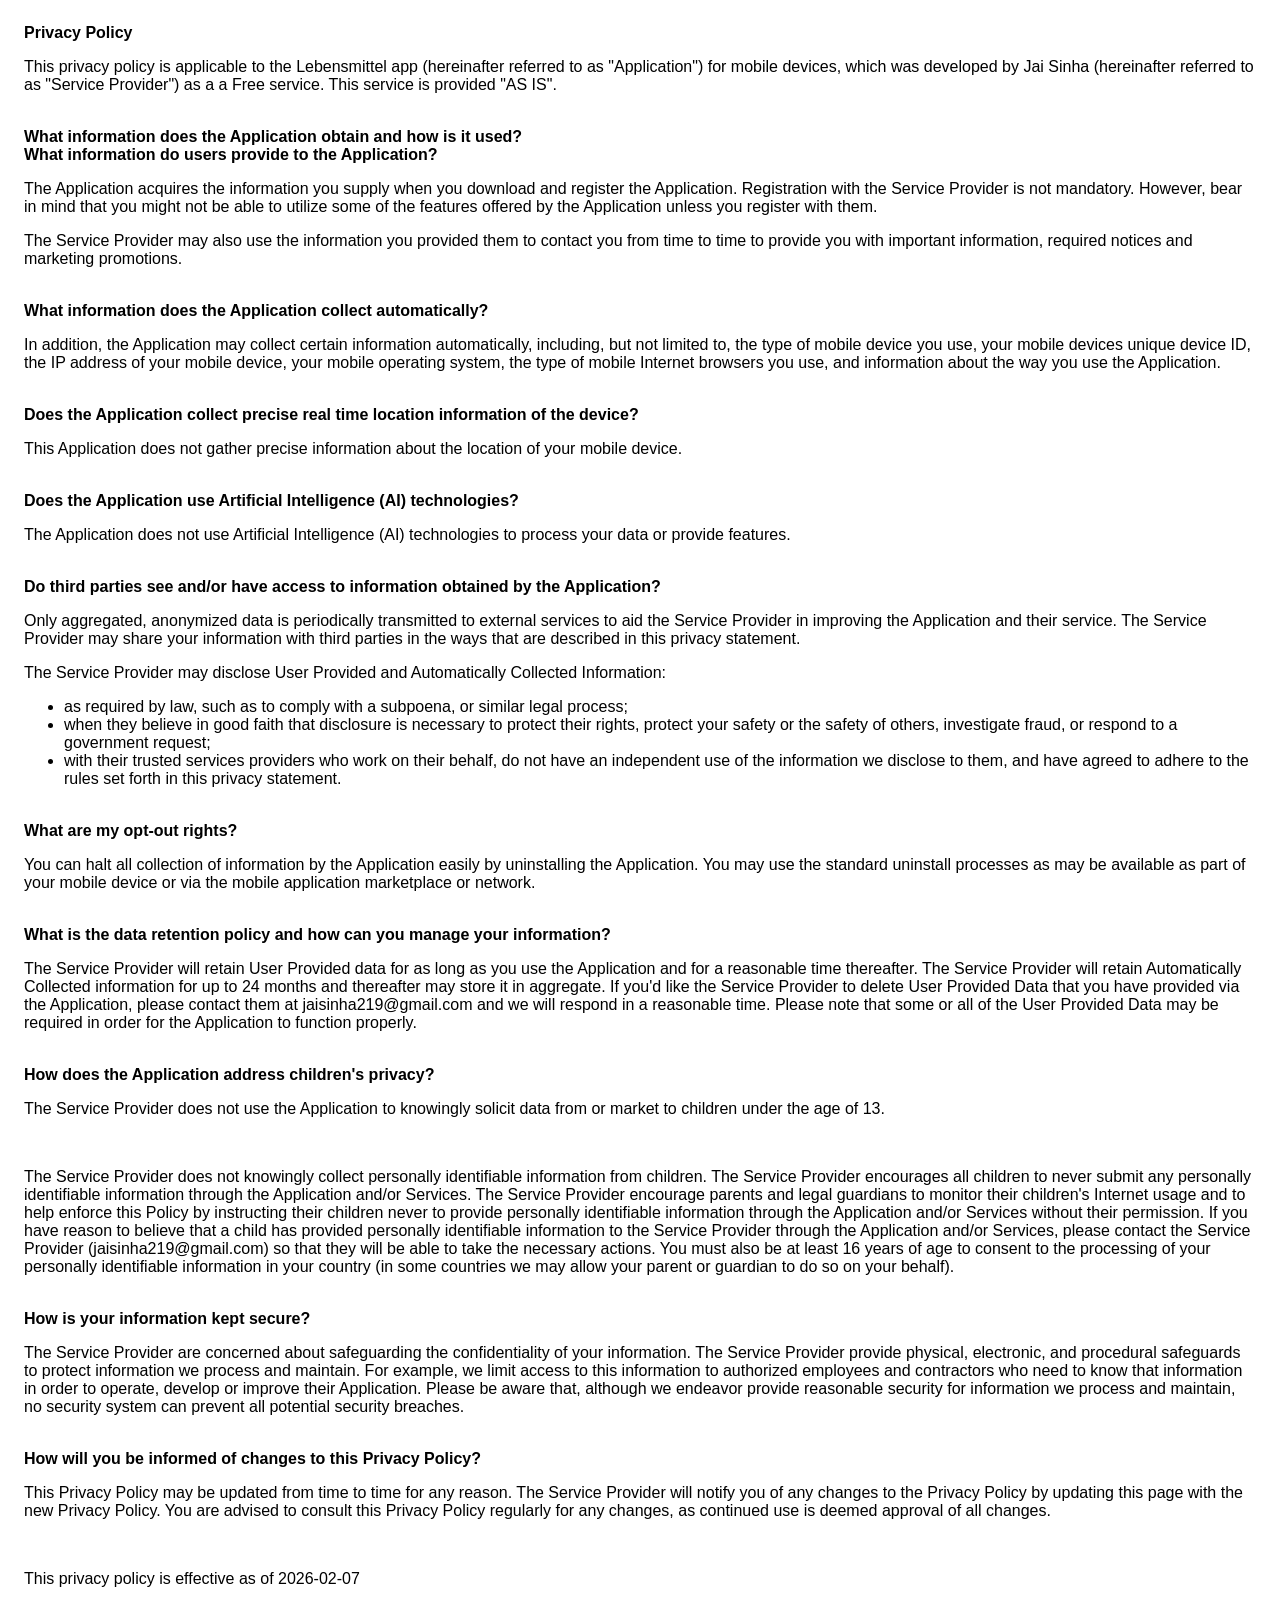
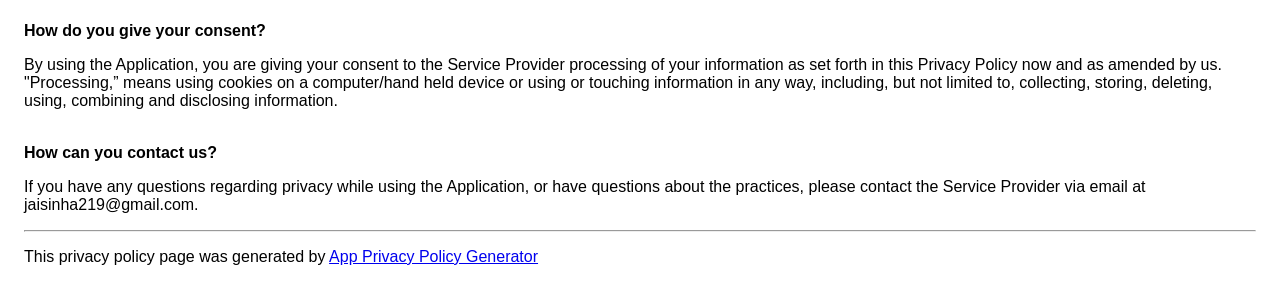
==== source/privacy.html @ adc27e12 "deploy: add privacy policy to github pages" ====
<!doctype html>
<html>
	<head>
		<meta charset="utf-8" />
		<meta name="viewport" content="width=device-width" />
		<title>Privacy Policy</title>
		<style>
			body {
				font-family: "Helvetica Neue", Helvetica, Arial, sans-serif;
				padding: 1em;
			}
		</style>
	</head>
	<body>
		<strong>Privacy Policy</strong>
		<p>
			This privacy policy is applicable to the Lebensmittel app (hereinafter referred to as
			"Application") for mobile devices, which was developed by Jai Sinha (hereinafter
			referred to as "Service Provider") as a a Free service. This service is provided "AS
			IS".
		</p>
		<br /><strong>What information does the Application obtain and how is it used?</strong
		><br /><strong>What information do users provide to the Application?</strong>
		<p>
			The Application acquires the information you supply when you download and register the
			Application. Registration with the Service Provider is not mandatory. However, bear in
			mind that you might not be able to utilize some of the features offered by the
			Application unless you register with them.
		</p>
		<p>
			The Service Provider may also use the information you provided them to contact you from
			time to time to provide you with important information, required notices and marketing
			promotions.
		</p>
		<br /><strong>What information does the Application collect automatically?</strong>
		<p>
			In addition, the Application may collect certain information automatically, including,
			but not limited to, the type of mobile device you use, your mobile devices unique device
			ID, the IP address of your mobile device, your mobile operating system, the type of
			mobile Internet browsers you use, and information about the way you use the Application.
		</p>
		<br /><strong
			>Does the Application collect precise real time location information of the
			device?</strong
		>
		<p>
			This Application does not gather precise information about the location of your mobile
			device.
		</p>
		<div style="display: none">
			<p>
				This Application collects your device's location, which helps the Service Provider
				determine your approximate geographical location and make use of in below ways:
			</p>
			<ul>
				<li>
					Geolocation Services: The Service Provider utilizes location data to provide
					features such as personalized content, relevant recommendations, and
					location-based services.
				</li>
				<li>
					Analytics and Improvements: Aggregated and anonymized location data helps the
					Service Provider to analyze user behavior, identify trends, and improve the
					overall performance and functionality of the Application.
				</li>
				<li>
					Third-Party Services: Periodically, the Service Provider may transmit anonymized
					location data to external services. These services assist them in enhancing the
					Application and optimizing their offerings.
				</li>
			</ul>
		</div>
		<br /><strong>Does the Application use Artificial Intelligence (AI) technologies?</strong>
		<p>
			The Application does not use Artificial Intelligence (AI) technologies to process your
			data or provide features.
		</p>
		<div style="display: none">
			<p>
				The Application uses Artificial Intelligence (AI) technologies to enhance user
				experience and provide certain features. The AI components may process user data in
				the following ways:
			</p>
			<ul>
				<li>
					Personalized Content: AI may analyze your usage patterns to deliver content
					tailored to your preferences and behavior.
				</li>
				<li>
					Recommendations: AI may suggest features, services, or content based on your
					interactions within the Application.
				</li>
				<li>
					Automated Functionalities: Certain app features may be powered by AI to automate
					tasks or improve efficiency.
				</li>
				<li>
					Data Protection: All AI processing is performed in accordance with this privacy
					policy and applicable laws, ensuring your data is handled securely and
					responsibly.
				</li>
			</ul>
		</div>
		<br /><strong
			>Do third parties see and/or have access to information obtained by the
			Application?</strong
		>
		<p>
			Only aggregated, anonymized data is periodically transmitted to external services to aid
			the Service Provider in improving the Application and their service. The Service
			Provider may share your information with third parties in the ways that are described in
			this privacy statement.
		</p>
		<!---->
		<p>
			The Service Provider may disclose User Provided and Automatically Collected Information:
		</p>
		<ul>
			<li>
				as required by law, such as to comply with a subpoena, or similar legal process;
			</li>
			<li>
				when they believe in good faith that disclosure is necessary to protect their
				rights, protect your safety or the safety of others, investigate fraud, or respond
				to a government request;
			</li>
			<li>
				with their trusted services providers who work on their behalf, do not have an
				independent use of the information we disclose to them, and have agreed to adhere to
				the rules set forth in this privacy statement.
			</li>
		</ul>
		<p></p>
		<br /><strong>What are my opt-out rights?</strong>
		<p>
			You can halt all collection of information by the Application easily by uninstalling the
			Application. You may use the standard uninstall processes as may be available as part of
			your mobile device or via the mobile application marketplace or network.
		</p>
		<br /><strong
			>What is the data retention policy and how can you manage your information?</strong
		>
		<p>
			The Service Provider will retain User Provided data for as long as you use the
			Application and for a reasonable time thereafter. The Service Provider will retain
			Automatically Collected information for up to 24 months and thereafter may store it in
			aggregate. If you'd like the Service Provider to delete User Provided Data that you have
			provided via the Application, please contact them at jaisinha219@gmail.com and we will
			respond in a reasonable time. Please note that some or all of the User Provided Data may
			be required in order for the Application to function properly.
		</p>
		<br /><strong>How does the Application address children's privacy?</strong>
		<p>
			The Service Provider does not use the Application to knowingly solicit data from or
			market to children under the age of 13.
		</p>
		<!---->
		<div>
			<br />
			<p>
				The Service Provider does not knowingly collect personally identifiable information
				from children. The Service Provider encourages all children to never submit any
				personally identifiable information through the Application and/or Services. The
				Service Provider encourage parents and legal guardians to monitor their children's
				Internet usage and to help enforce this Policy by instructing their children never
				to provide personally identifiable information through the Application and/or
				Services without their permission. If you have reason to believe that a child has
				provided personally identifiable information to the Service Provider through the
				Application and/or Services, please contact the Service Provider
				(jaisinha219@gmail.com) so that they will be able to take the necessary actions. You
				must also be at least 16 years of age to consent to the processing of your
				personally identifiable information in your country (in some countries we may allow
				your parent or guardian to do so on your behalf).
			</p>
		</div>
		<br /><strong>How is your information kept secure?</strong>
		<p>
			The Service Provider are concerned about safeguarding the confidentiality of your
			information. The Service Provider provide physical, electronic, and procedural
			safeguards to protect information we process and maintain. For example, we limit access
			to this information to authorized employees and contractors who need to know that
			information in order to operate, develop or improve their Application. Please be aware
			that, although we endeavor provide reasonable security for information we process and
			maintain, no security system can prevent all potential security breaches.
		</p>
		<br /><strong>How will you be informed of changes to this Privacy Policy?</strong>
		<p>
			This Privacy Policy may be updated from time to time for any reason. The Service
			Provider will notify you of any changes to the Privacy Policy by updating this page with
			the new Privacy Policy. You are advised to consult this Privacy Policy regularly for any
			changes, as continued use is deemed approval of all changes.
		</p>
		<br />
		<p>This privacy policy is effective as of 2026-02-07</p>
		<br /><strong>How do you give your consent?</strong>
		<p>
			By using the Application, you are giving your consent to the Service Provider processing
			of your information as set forth in this Privacy Policy now and as amended by us.
			"Processing,” means using cookies on a computer/hand held device or using or touching
			information in any way, including, but not limited to, collecting, storing, deleting,
			using, combining and disclosing information.
		</p>
		<br /><strong>How can you contact us?</strong>
		<p>
			If you have any questions regarding privacy while using the Application, or have
			questions about the practices, please contact the Service Provider via email at
			jaisinha219@gmail.com.
		</p>
		<hr />
		<p>
			This privacy policy page was generated by
			<a
				href="https://app-privacy-policy-generator.nisrulz.com/"
				target="_blank"
				rel="noopener noreferrer"
				>App Privacy Policy Generator</a
			>
		</p>
	</body>
</html>
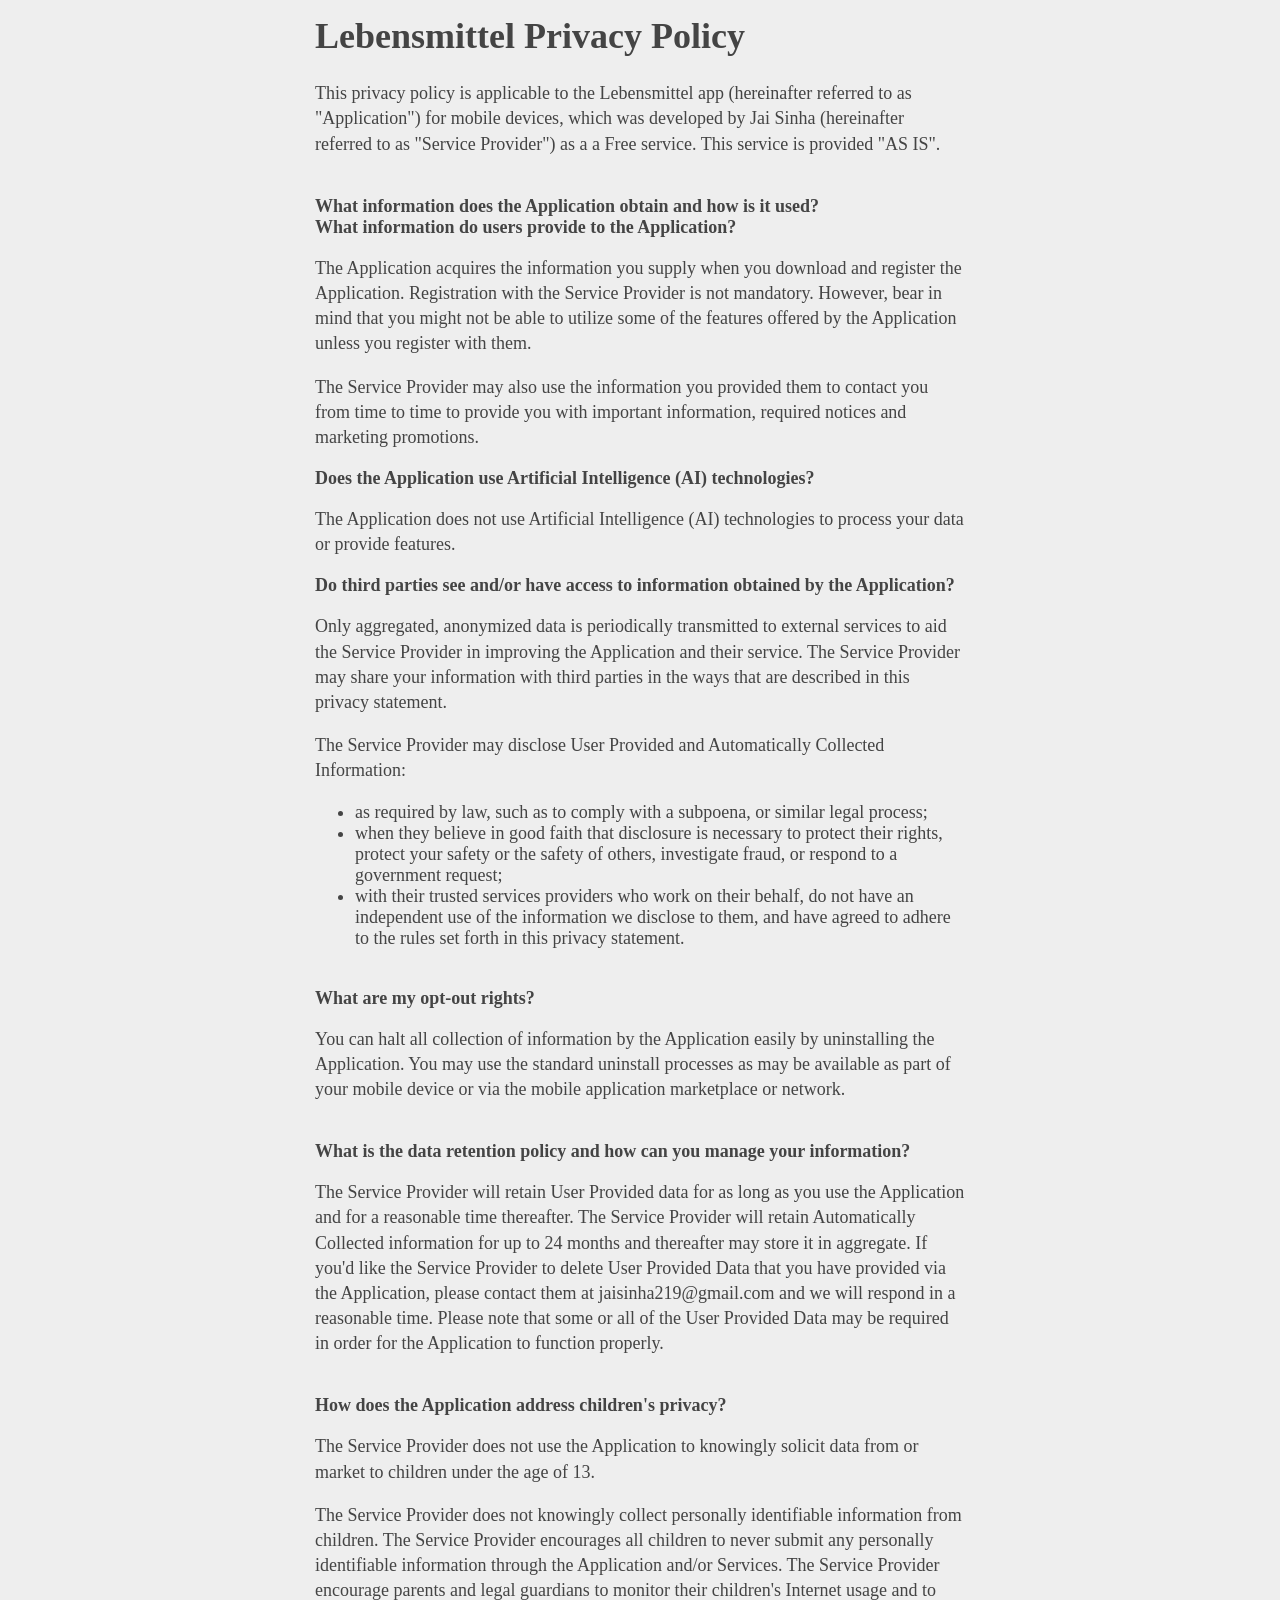
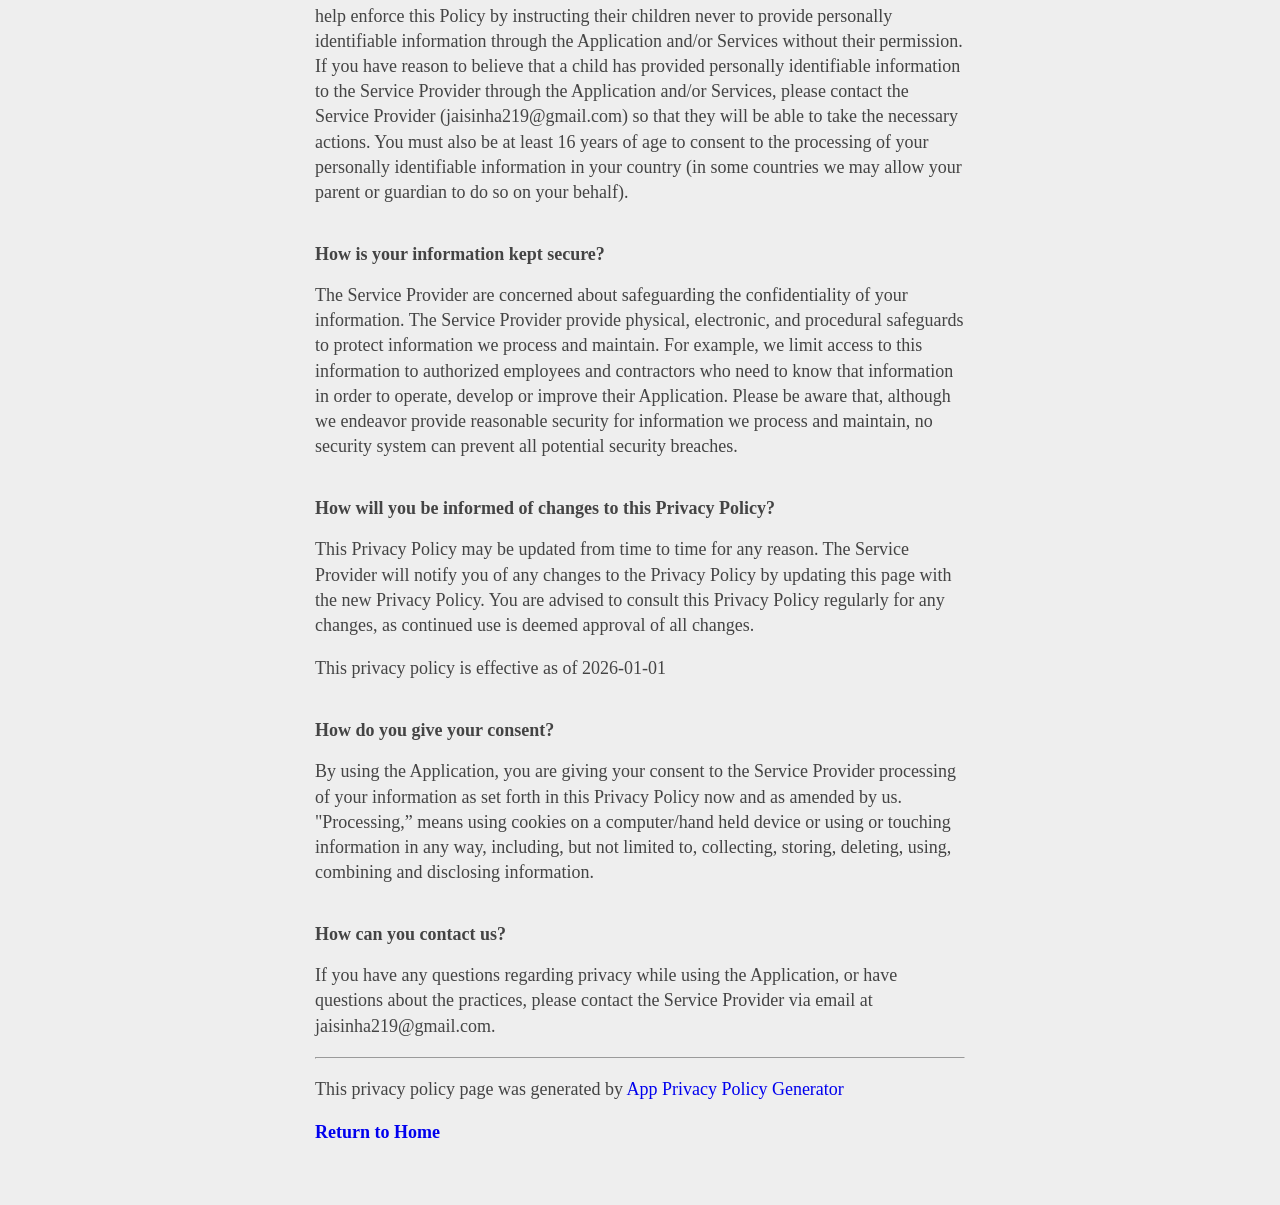
==== commit e169b28e: "deploy: add privacy policy and support page to ls.jsinha.com" ====
--- a/source/privacy.html
+++ b/source/privacy.html
@@ -4,15 +4,10 @@
 		<meta charset="utf-8" />
 		<meta name="viewport" content="width=device-width" />
 		<title>Privacy Policy</title>
-		<style>
-			body {
-				font-family: "Helvetica Neue", Helvetica, Arial, sans-serif;
-				padding: 1em;
-			}
-		</style>
+		<link rel="stylesheet" href="styles.css" />
 	</head>
 	<body>
-		<strong>Privacy Policy</strong>
+		<h1>Lebensmittel Privacy Policy</h1>
 		<p>
 			This privacy policy is applicable to the Lebensmittel app (hereinafter referred to as
 			"Application") for mobile devices, which was developed by Jai Sinha (hereinafter
@@ -32,45 +27,7 @@
 			time to time to provide you with important information, required notices and marketing
 			promotions.
 		</p>
-		<br /><strong>What information does the Application collect automatically?</strong>
-		<p>
-			In addition, the Application may collect certain information automatically, including,
-			but not limited to, the type of mobile device you use, your mobile devices unique device
-			ID, the IP address of your mobile device, your mobile operating system, the type of
-			mobile Internet browsers you use, and information about the way you use the Application.
-		</p>
-		<br /><strong
-			>Does the Application collect precise real time location information of the
-			device?</strong
-		>
-		<p>
-			This Application does not gather precise information about the location of your mobile
-			device.
-		</p>
-		<div style="display: none">
-			<p>
-				This Application collects your device's location, which helps the Service Provider
-				determine your approximate geographical location and make use of in below ways:
-			</p>
-			<ul>
-				<li>
-					Geolocation Services: The Service Provider utilizes location data to provide
-					features such as personalized content, relevant recommendations, and
-					location-based services.
-				</li>
-				<li>
-					Analytics and Improvements: Aggregated and anonymized location data helps the
-					Service Provider to analyze user behavior, identify trends, and improve the
-					overall performance and functionality of the Application.
-				</li>
-				<li>
-					Third-Party Services: Periodically, the Service Provider may transmit anonymized
-					location data to external services. These services assist them in enhancing the
-					Application and optimizing their offerings.
-				</li>
-			</ul>
-		</div>
-		<br /><strong>Does the Application use Artificial Intelligence (AI) technologies?</strong>
+		<strong>Does the Application use Artificial Intelligence (AI) technologies?</strong>
 		<p>
 			The Application does not use Artificial Intelligence (AI) technologies to process your
 			data or provide features.
@@ -101,7 +58,7 @@
 				</li>
 			</ul>
 		</div>
-		<br /><strong
+		<strong
 			>Do third parties see and/or have access to information obtained by the
 			Application?</strong
 		>
@@ -156,7 +113,6 @@
 		</p>
 		<!---->
 		<div>
-			<br />
 			<p>
 				The Service Provider does not knowingly collect personally identifiable information
 				from children. The Service Provider encourages all children to never submit any
@@ -190,8 +146,7 @@
 			the new Privacy Policy. You are advised to consult this Privacy Policy regularly for any
 			changes, as continued use is deemed approval of all changes.
 		</p>
-		<br />
-		<p>This privacy policy is effective as of 2026-02-07</p>
+		<p>This privacy policy is effective as of 2026-01-01</p>
 		<br /><strong>How do you give your consent?</strong>
 		<p>
 			By using the Application, you are giving your consent to the Service Provider processing
@@ -216,5 +171,6 @@
 				>App Privacy Policy Generator</a
 			>
 		</p>
+		<strong><a href="index.html">Return to Home</a></strong>
 	</body>
 </html>
--- a/source/styles.css
+++ b/source/styles.css
@@ -0,0 +1,19 @@
+body {
+	font-size: 18px;
+	background-color: #eeeeee;
+	color: #444;
+	max-width: 650px;
+	margin: 60px auto;
+	padding: 0 20px;
+	margin-top: -0.5em;
+}
+
+p,
+a {
+	line-height: 1.4;
+	text-decoration: none;
+}
+
+img {
+	border-radius: 10px;
+}
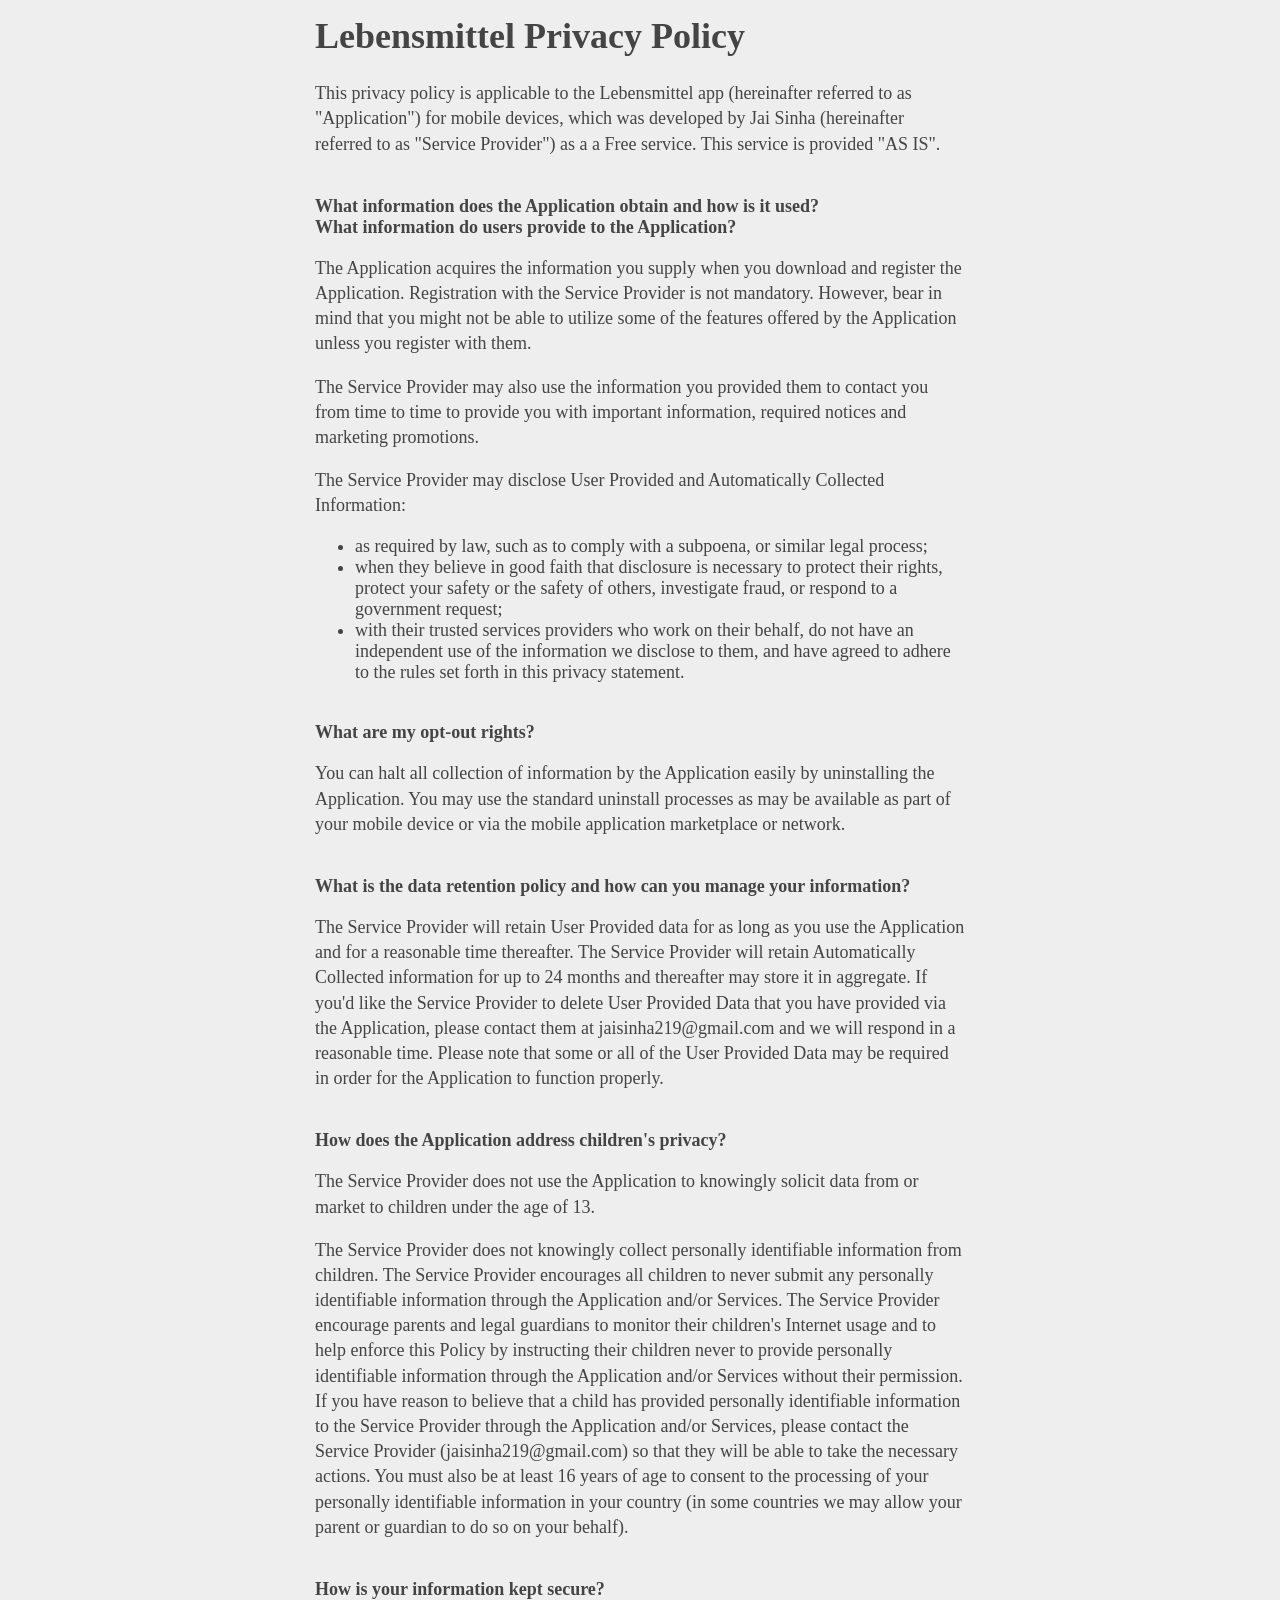
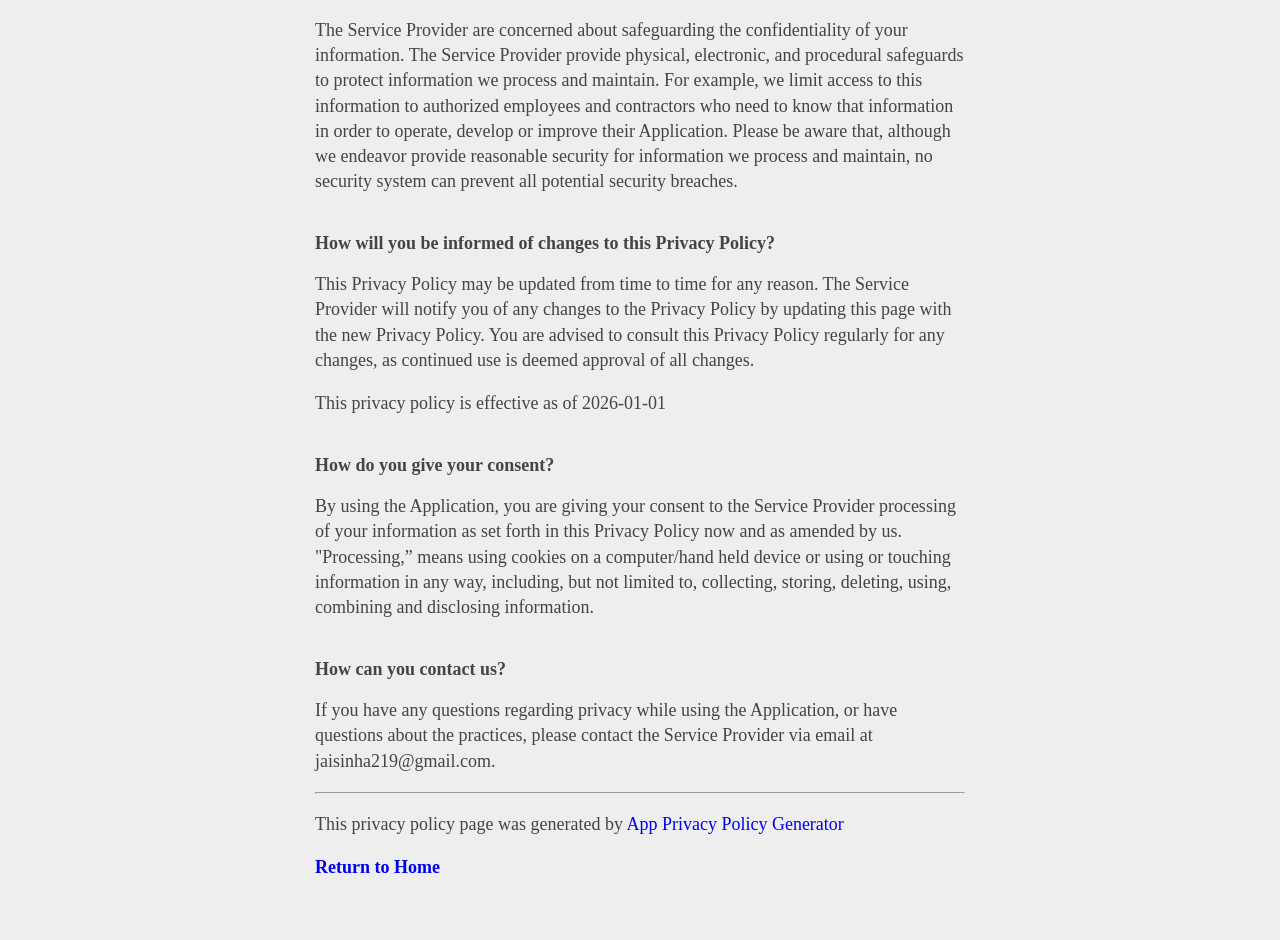
==== commit 0590fc26: "deploy: update privacy policy and homepage" ====
--- a/source/privacy.html
+++ b/source/privacy.html
@@ -26,47 +26,6 @@
 			The Service Provider may also use the information you provided them to contact you from
 			time to time to provide you with important information, required notices and marketing
 			promotions.
-		</p>
-		<strong>Does the Application use Artificial Intelligence (AI) technologies?</strong>
-		<p>
-			The Application does not use Artificial Intelligence (AI) technologies to process your
-			data or provide features.
-		</p>
-		<div style="display: none">
-			<p>
-				The Application uses Artificial Intelligence (AI) technologies to enhance user
-				experience and provide certain features. The AI components may process user data in
-				the following ways:
-			</p>
-			<ul>
-				<li>
-					Personalized Content: AI may analyze your usage patterns to deliver content
-					tailored to your preferences and behavior.
-				</li>
-				<li>
-					Recommendations: AI may suggest features, services, or content based on your
-					interactions within the Application.
-				</li>
-				<li>
-					Automated Functionalities: Certain app features may be powered by AI to automate
-					tasks or improve efficiency.
-				</li>
-				<li>
-					Data Protection: All AI processing is performed in accordance with this privacy
-					policy and applicable laws, ensuring your data is handled securely and
-					responsibly.
-				</li>
-			</ul>
-		</div>
-		<strong
-			>Do third parties see and/or have access to information obtained by the
-			Application?</strong
-		>
-		<p>
-			Only aggregated, anonymized data is periodically transmitted to external services to aid
-			the Service Provider in improving the Application and their service. The Service
-			Provider may share your information with third parties in the ways that are described in
-			this privacy statement.
 		</p>
 		<!---->
 		<p>
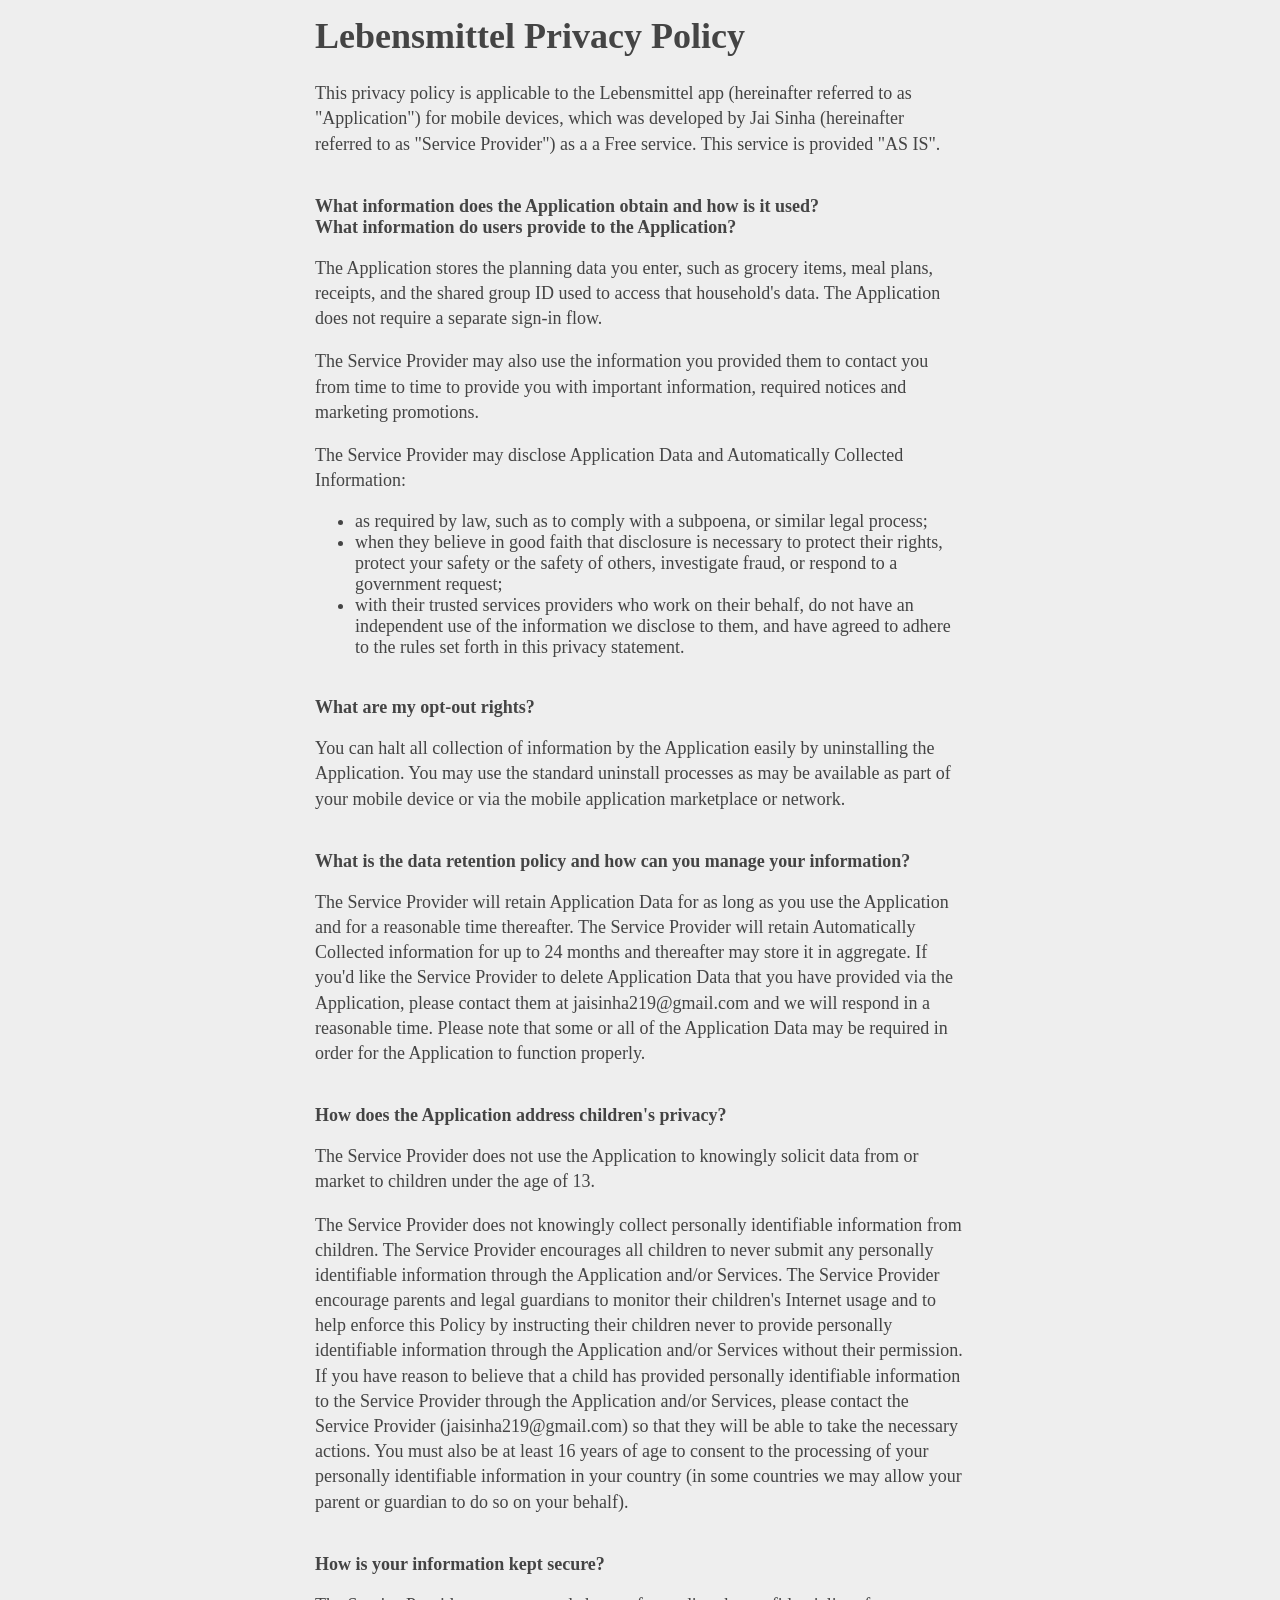
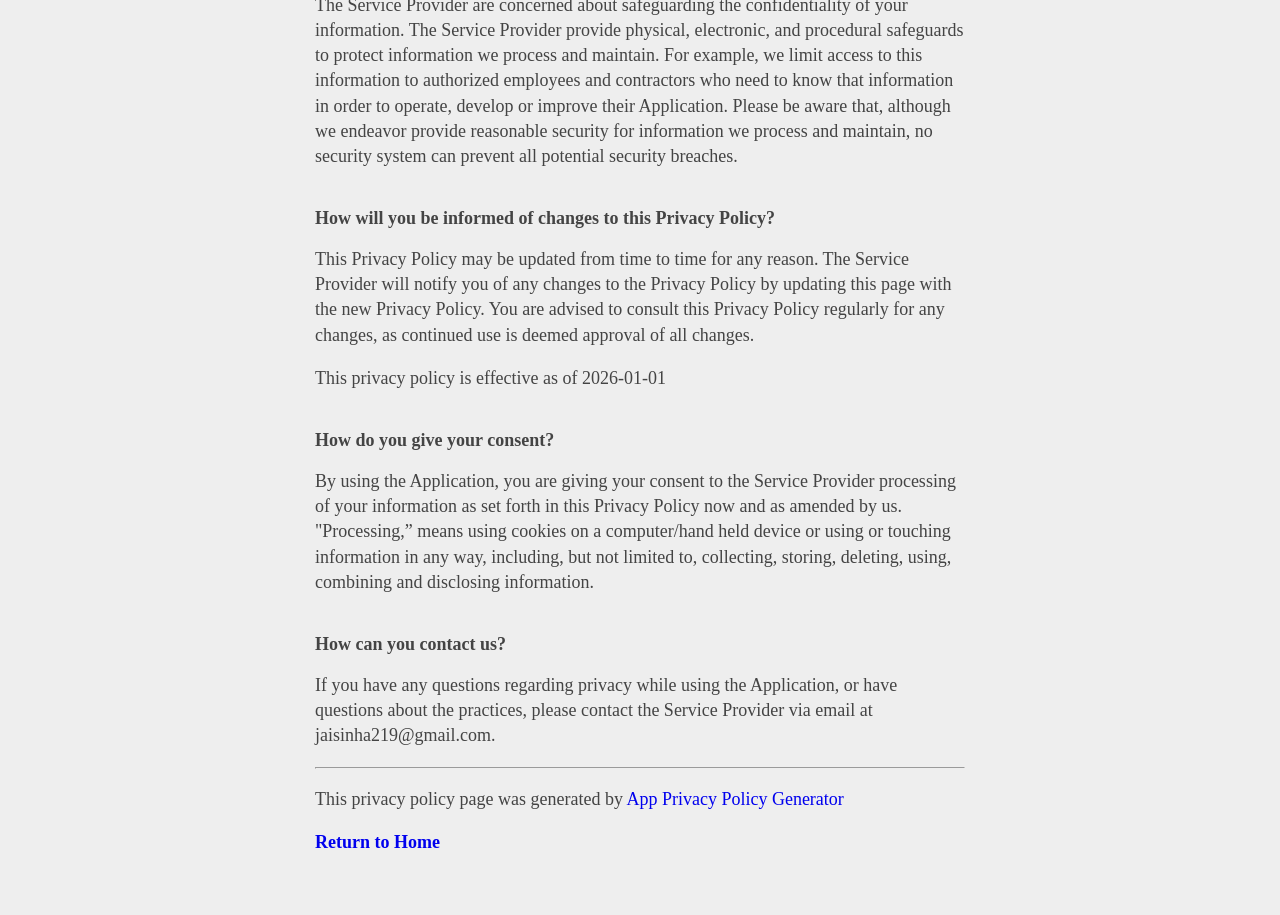
==== commit 88b48f6d: "ios + go: remove remaining user code after audit" ====
--- a/source/privacy.html
+++ b/source/privacy.html
@@ -17,10 +17,9 @@
 		<br /><strong>What information does the Application obtain and how is it used?</strong
 		><br /><strong>What information do users provide to the Application?</strong>
 		<p>
-			The Application acquires the information you supply when you download and register the
-			Application. Registration with the Service Provider is not mandatory. However, bear in
-			mind that you might not be able to utilize some of the features offered by the
-			Application unless you register with them.
+			The Application stores the planning data you enter, such as grocery items, meal plans,
+			receipts, and the shared group ID used to access that household's data. The Application
+			does not require a separate sign-in flow.
 		</p>
 		<p>
 			The Service Provider may also use the information you provided them to contact you from
@@ -29,7 +28,8 @@
 		</p>
 		<!---->
 		<p>
-			The Service Provider may disclose User Provided and Automatically Collected Information:
+			The Service Provider may disclose Application Data and Automatically Collected
+			Information:
 		</p>
 		<ul>
 			<li>
@@ -57,13 +57,13 @@
 			>What is the data retention policy and how can you manage your information?</strong
 		>
 		<p>
-			The Service Provider will retain User Provided data for as long as you use the
-			Application and for a reasonable time thereafter. The Service Provider will retain
-			Automatically Collected information for up to 24 months and thereafter may store it in
-			aggregate. If you'd like the Service Provider to delete User Provided Data that you have
-			provided via the Application, please contact them at jaisinha219@gmail.com and we will
-			respond in a reasonable time. Please note that some or all of the User Provided Data may
-			be required in order for the Application to function properly.
+			The Service Provider will retain Application Data for as long as you use the Application
+			and for a reasonable time thereafter. The Service Provider will retain Automatically
+			Collected information for up to 24 months and thereafter may store it in aggregate. If
+			you'd like the Service Provider to delete Application Data that you have provided via
+			the Application, please contact them at jaisinha219@gmail.com and we will respond in a
+			reasonable time. Please note that some or all of the Application Data may be required in
+			order for the Application to function properly.
 		</p>
 		<br /><strong>How does the Application address children's privacy?</strong>
 		<p>
